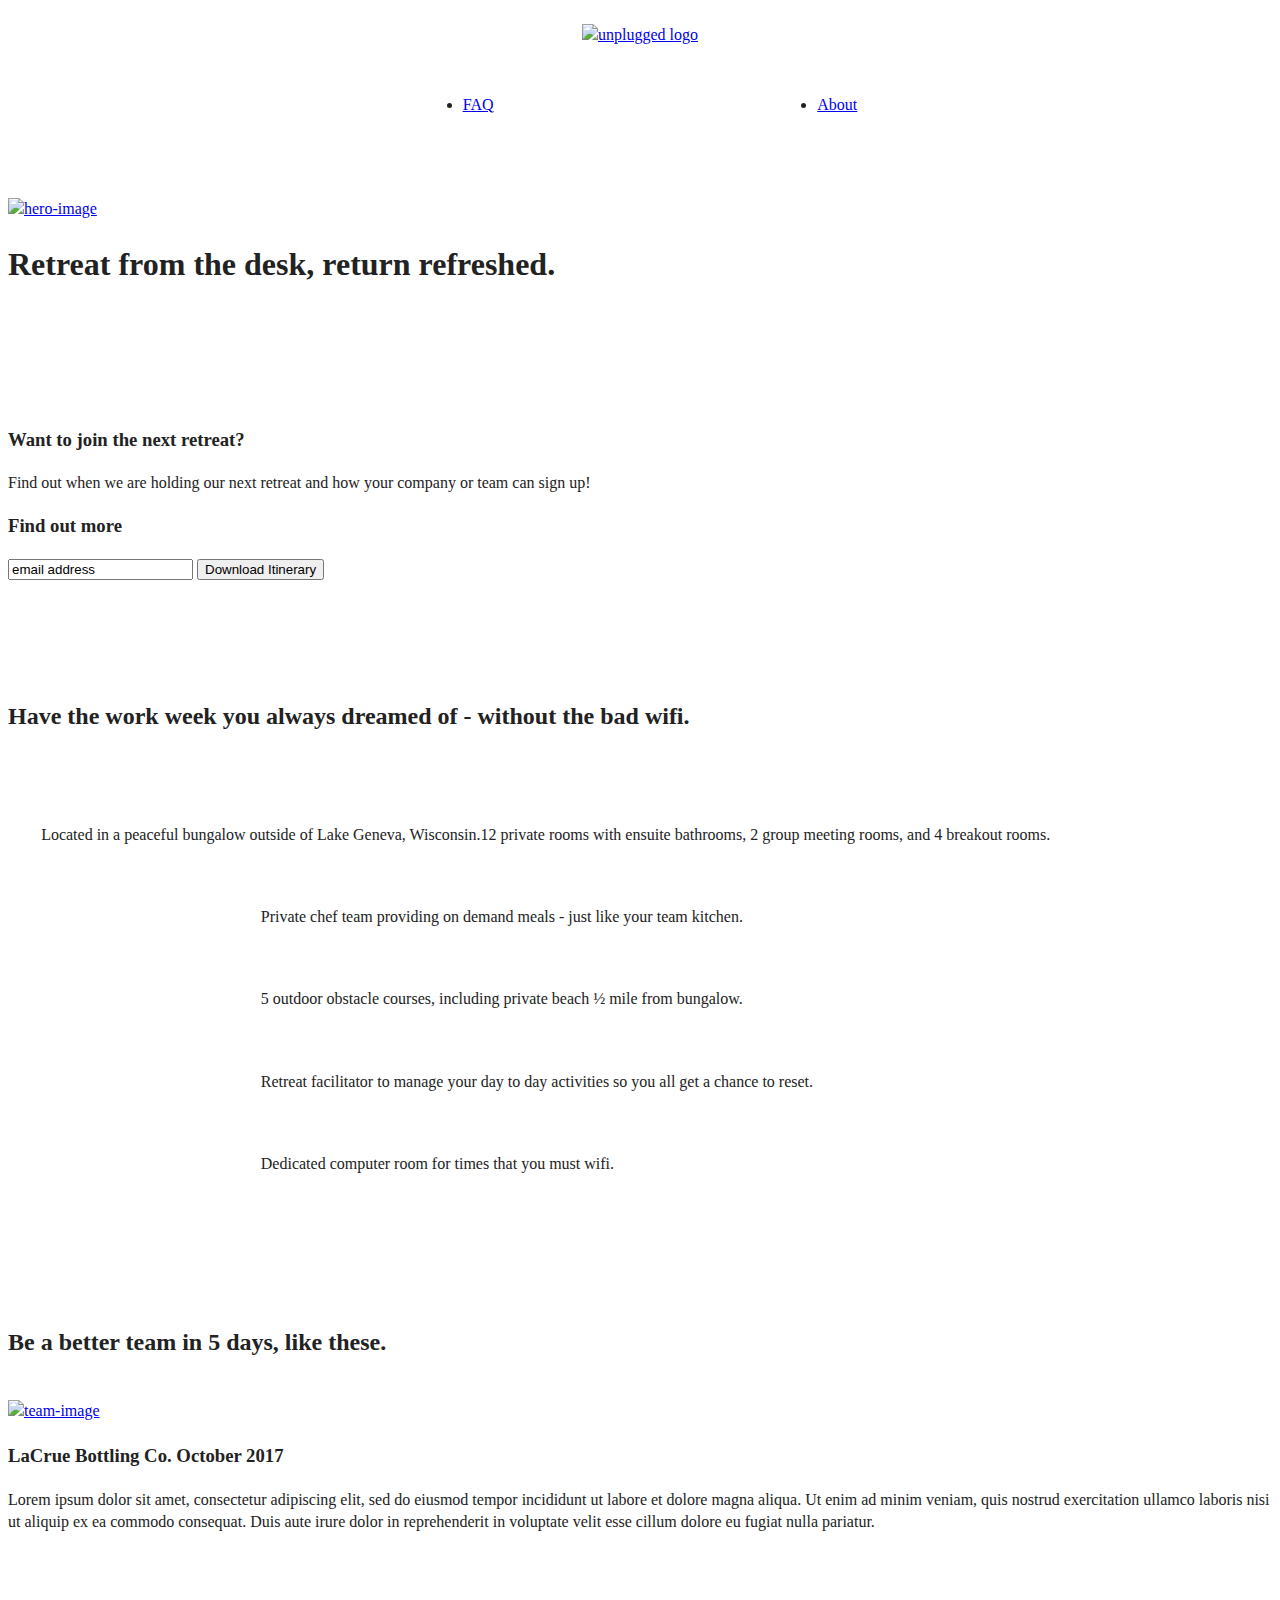
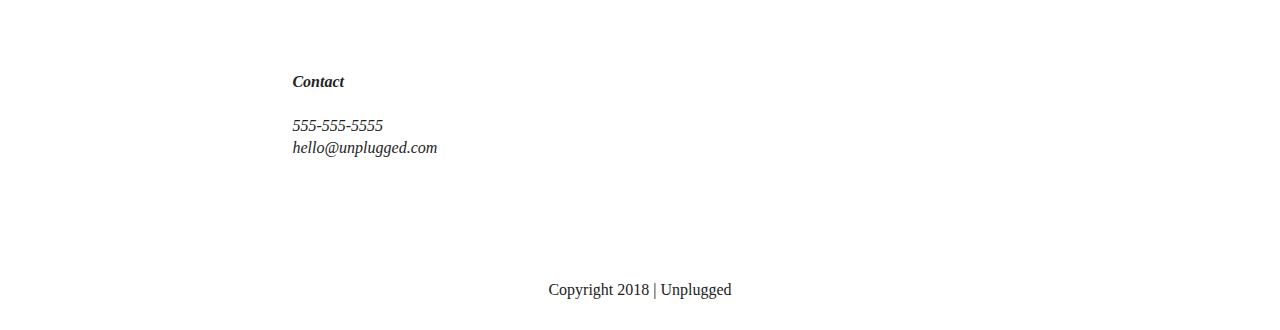
==== homepage/index.html @ 57b13f4e "Format CSS layout" ====
<!doctype html>
<html class="no-js" lang="">

<head>
  <meta charset="utf-8">
  <title>Unplugged Retreat</title>
  <meta name="description" content="">
  <meta name="viewport" content="width=device-width, initial-scale=1">

  <meta property="og:title" content="">
  <meta property="og:type" content="">
  <meta property="og:url" content="">
  <meta property="og:image" content="">

  <link rel="manifest" href="site.webmanifest">
  <link rel="apple-touch-icon" href="icon.png">
  <!-- Place favicon.ico in the root directory -->

  <link rel="stylesheet" href="css/normalize.css">
  <link rel="stylesheet" href="css/main.css">

  <meta name="theme-color" content="#fafafa">
</head>

<body>
      <!-- Add your site or application content here -->
  <header>
      <div class="content-wrapper">
          <a href="#"><img src="img/unpluggedlogo.png" alt="unplugged logo"></a> 
      <div class="header-divider"></div>
      <nav>
          <ul>
              <li><a href="faq/index.html" target="_blank">FAQ</a></li>
              <li><a href="about/index.html" target="_blank">About</a></li>
          </ul>
      </nav>
      </div>
  </header>

  <main>

    <section class="hero-area">
      <div class="content-wrapper">
      <a href="hero-image"><img src="img/*******hero-image.jpg" alt="hero-image"></a>
      <h1>Retreat from the desk, return refreshed.</h1>

    </section>

    <aside>
      <div class="content-wrapper">
        <div class="form-description">
      <h3>Want to join the next retreat?</h3>
      <p>Find out when we are holding our next retreat and how your company or team can sign up!</p>

      <div>
        <div class="form">
          <h3>Find out more</h3>
        
          <input type="text" name="name" value="email address">
          <input type="button" value="Download Itinerary">
        </div>
    </aside>

    <section class="features">
      <div class="content-wrapper">
        <h2>Have the work week you always dreamed of - without the bad wifi.</h2>
        <div class="features-items"
          <article> 
            <p class="fontawesome-icon"></p>
            <p class="features-item-description">Located in a peaceful bungalow outside of Lake Geneva, Wisconsin.</p>
          </article>
          <article>
            <p class="fontawesome-icon"></p>
            <p class="features-item-description">12 private rooms with ensuite bathrooms, 2 group meeting rooms, and 4 breakout rooms.</p>
          </article>
          <article>
            <p class="fontawesome-icon"></p>
            <p class="features-item-description">Private chef team providing on demand meals - just like your team kitchen.</p>
          </article>
          <article>
            <p class="fontawesome-icon"></p>
            <p class="features-item-description">5 outdoor obstacle courses, including private beach ½ mile from bungalow.</p>
          </article>
          <article>
            <p class="fontawesome-icon"></p>
            <p class="features-item-description">Retreat facilitator to manage your day to day activities so you all get a chance to reset.</p>
          </article>
          <article>
            <p class="fontawesome-icon"></p>
            <p class="features-item-description">Dedicated computer room for times that you must wifi.</p>
          </article>
        </div>
      </div>
    </section>

      <section class="reviews">
        <div class="content-wrapper">
       
          <h2>Be a better team in 5 days, like these.</h2>
          <article>
            <div>
              <a href="team-image"><img src="" alt="team-image"></a>
              <h3>LaCrue Bottling Co. October 2017</h3>
              <p>
                Lorem ipsum dolor sit amet, consectetur adipiscing elit, sed do eiusmod tempor incididunt ut labore et dolore magna aliqua. Ut enim ad minim veniam, quis nostrud exercitation ullamco laboris nisi ut aliquip ex ea commodo consequat. Duis aute irure dolor in reprehenderit in voluptate velit esse cillum dolore eu fugiat nulla pariatur. 
              </p>
            </div>
          </article>
        </div>

      </section>
        
  </main>

  <footer>
      <div class="content-wrapper">
        <div class="footer-content">
          <address class="contact">
            <h4>Contact</h4>
          <p>
            555-555-5555<br>
            hello@unplugged.com
          </p>
          </address>
        </div>
          <div class="social">
            <div class="social-icons">
              <p><a href="https://www.facebook.com/yoursite" target="_blank"></a>
              </p>
              <p><a href="https://www.instagram.com/yoursite" target="_blank"></a>
              </p>
              <p><a href="https://www.twitter.com/yoursite" target="_blank"></a>
              </p>
            </div>
          </div>
        </div>
      </div>

      <div class="copyright">
        <p>Copyright 2018 | Unplugged</p>
      </div>
  </footer>
  
  <script src="../js/vendor/modernizr-3.11.2.min.js"></script>
  <script src="../js/plugins.js"></script>
  <script src="../js/main.js"></script>

  <!-- Google Analytics: change UA-XXXXX-Y to be your site's ID. -->
  <script>
    window.ga = function () { ga.q.push(arguments) }; ga.q = []; ga.l = +new Date;
    ga('create', 'UA-XXXXX-Y', 'auto'); ga('set', 'anonymizeIp', true); ga('set', 'transport', 'beacon'); ga('send', 'pageview')
  </script>
  <script src="https://www.google-analytics.com/analytics.js" async></script>
</body>

</html>
---- homepage/css/main.css ----
/*! HTML5 Boilerplate v8.0.0 | MIT License | https://html5boilerplate.com/ */

/* main.css 2.1.0 | MIT License | https://github.com/h5bp/main.css#readme */
/*
 * What follows is the result of much research on cross-browser styling.
 * Credit left inline and big thanks to Nicolas Gallagher, Jonathan Neal,
 * Kroc Camen, and the H5BP dev community and team.
 */

/* ==========================================================================
   Base styles: opinionated defaults
   ========================================================================== */

html {
  color: #222;
  font-size: 1em;
  line-height: 1.4;
}

/*
 * Remove text-shadow in selection highlight:
 * https://twitter.com/miketaylr/status/12228805301
 *
 * Vendor-prefixed and regular ::selection selectors cannot be combined:
 * https://stackoverflow.com/a/16982510/7133471
 *
 * Customize the background color to match your design.
 */

::-moz-selection {
  background: #b3d4fc;
  text-shadow: none;
}

::selection {
  background: #b3d4fc;
  text-shadow: none;
}

/*
 * A better looking default horizontal rule
 */

hr {
  display: block;
  height: 1px;
  border: 0;
  border-top: 1px solid #ccc;
  margin: 1em 0;
  padding: 0;
}

/*
 * Remove the gap between audio, canvas, iframes,
 * images, videos and the bottom of their containers:
 * https://github.com/h5bp/html5-boilerplate/issues/440
 */

audio,
canvas,
iframe,
img,
svg,
video {
  vertical-align: middle;
}

/*
 * Remove default fieldset styles.
 */

fieldset {
  border: 0;
  margin: 0;
  padding: 0;
}

/*
 * Allow only vertical resizing of textareas.
 */

textarea {
  resize: vertical;
}

/* ==========================================================================
   Author's custom styles
   ========================================================================== */

.content-wrapper {
  width: 100%;
  margin: 50px 0;
}


/* ------------ base header - footer styles -------------- */

header,
footer {
  display: flex;
  justify-content: center;
  align-items: center;
  flex-flow: row wrap;
  width: 100%
}

header {
  padding: 15px 0;

}

header .content-wrapper {
  display: flex;
  justify-content: center;
  align-items: center;
  flex-flow: row wrap;
  margin: 0;
}

.header-divider {
  width: 100%;
  height: 1px;
  margin: 10px 0 20px 0;
}

header nav {
  display: flex;
  justify-content: space-around;
  align-items: center;
  flex-flow: row wrap;
  width: 60%;
}

header nav ul {
  display: flex;
  justify-content: space-around;
  width: 100%;
}

footer {
  flex-direction: column;
}

footer p {
  margin: 0;
}

footer .content-wrapper {
  width: 55%;
  margin: 50px 0;
}

footer .contact {
  margin-bottom: 50px;
}

footer .social-icons {
  display: flex;
  justify-content: space-around;
  align-items: center;
}

footer .social-icons p {
  display: flex;
  justify-content: center;
  align-items: center;
} 

footer .copyright {
  margin: 20px 0;
}
/* ------------------- Mobile styles - homepage --------------- */


/* Hero Area */


.hero-area {
  display: flex;
  justify-content: center;
  flex-flow: row wrap;
}

/* Aside */

aside {
  display: flex;
  justify-content: center;
  align-items: center;
  flex-flow: row wrap;
}

/* Features */

.features {
  display: flex;
  justify-content: center;
  flex-flow: row wrap;
}

.features h2 {
  margin-bottom: 60px;
}

.features article {
  width: 60%;
  margin: 30px 0;

}

.features .features-items {
  display: flex;
  justify-content: center;
  align-items: center;
  flex-flow: row wrap;
}

.features p {
  margin: 0;
}

/* Reviews */

.reviews {
  display: flex;
  justify-content: center;
  flex-flow: row wrap;
}

.reviews h2 {
  margin-bottom: 40px;
}

.reviews h3 {
  width: 55%;
  margin: 20px 0;

}
/*==================================================================
  About page
  =====================================================================*/

.mission {
  display: flex;
  justify-content: center;
  align-items: center;
  flex-flow: row wrap;
}

.contact-section {
  display: flex;
  justify-content: center;
  align-items: center;
  flex-flow: row wrap;
}

.contact-content p {
  margin: 0;
}
/*===================================================================
  FAQ page
  =================================================================== */

  .faq {
    display: flex;
    justify-content: center;
    align-items: center;
    flex-flow: row wrap;
    }

  .faq .content-wrapper {
    display: flex;
    justify-content: center;
    align-items: center;
    flex-flow: row wrap;
  }

  .faq h2 {
  margin-bottom: 40px;
}

.faq-content {
  margin-bottom: 50px;
}


/* ==========================================================================
   Helper classes
   ========================================================================== */

/*
 * Hide visually and from screen readers
 */

.hidden,
[hidden] {
  display: none !important;
}

/*
 * Hide only visually, but have it available for screen readers:
 * https://snook.ca/archives/html_and_css/hiding-content-for-accessibility
 *
 * 1. For long content, line feeds are not interpreted as spaces and small width
 *    causes content to wrap 1 word per line:
 *    https://medium.com/@jessebeach/beware-smushed-off-screen-accessible-text-5952a4c2cbfe
 */

.sr-only {
  border: 0;
  clip: rect(0, 0, 0, 0);
  height: 1px;
  margin: -1px;
  overflow: hidden;
  padding: 0;
  position: absolute;
  white-space: nowrap;
  width: 1px;
  /* 1 */
}

/*
 * Extends the .sr-only class to allow the element
 * to be focusable when navigated to via the keyboard:
 * https://www.drupal.org/node/897638
 */

.sr-only.focusable:active,
.sr-only.focusable:focus {
  clip: auto;
  height: auto;
  margin: 0;
  overflow: visible;
  position: static;
  white-space: inherit;
  width: auto;
}

/*
 * Hide visually and from screen readers, but maintain layout
 */

.invisible {
  visibility: hidden;
}

/*
 * Clearfix: contain floats
 *
 * For modern browsers
 * 1. The space content is one way to avoid an Opera bug when the
 *    `contenteditable` attribute is included anywhere else in the document.
 *    Otherwise it causes space to appear at the top and bottom of elements
 *    that receive the `clearfix` class.
 * 2. The use of `table` rather than `block` is only necessary if using
 *    `:before` to contain the top-margins of child elements.
 */

.clearfix::before,
.clearfix::after {
  content: " ";
  display: table;
}

.clearfix::after {
  clear: both;
}

/* ==========================================================================
   EXAMPLE Media Queries for Responsive Design.
   These examples override the primary ('mobile first') styles.
   Modify as content requires.
   ========================================================================== */

@media only screen and (min-width: 35em) {
  /* Style adjustments for viewports that meet the condition */
}

@media print,
  (-webkit-min-device-pixel-ratio: 1.25),
  (min-resolution: 1.25dppx),
  (min-resolution: 120dpi) {
  /* Style adjustments for high resolution devices */
}

/* ==========================================================================
   Print styles.
   Inlined to avoid the additional HTTP request:
   https://www.phpied.com/delay-loading-your-print-css/
   ========================================================================== */

@media print {
  *,
  *::before,
  *::after {
    background: #fff !important;
    color: #000 !important;
    /* Black prints faster */
    box-shadow: none !important;
    text-shadow: none !important;
  }

  a,
  a:visited {
    text-decoration: underline;
  }

  a[href]::after {
    content: " (" attr(href) ")";
  }

  abbr[title]::after {
    content: " (" attr(title) ")";
  }

  /*
   * Don't show links that are fragment identifiers,
   * or use the `javascript:` pseudo protocol
   */
  a[href^="#"]::after,
  a[href^="javascript:"]::after {
    content: "";
  }

  pre {
    white-space: pre-wrap !important;
  }

  pre,
  blockquote {
    border: 1px solid #999;
    page-break-inside: avoid;
  }

  /*
   * Printing Tables:
   * https://web.archive.org/web/20180815150934/http://css-discuss.incutio.com/wiki/Printing_Tables
   */
  thead {
    display: table-header-group;
  }

  tr,
  img {
    page-break-inside: avoid;
  }

  p,
  h2,
  h3 {
    orphans: 3;
    widows: 3;
  }

  h2,
  h3 {
    page-break-after: avoid;
  }
}
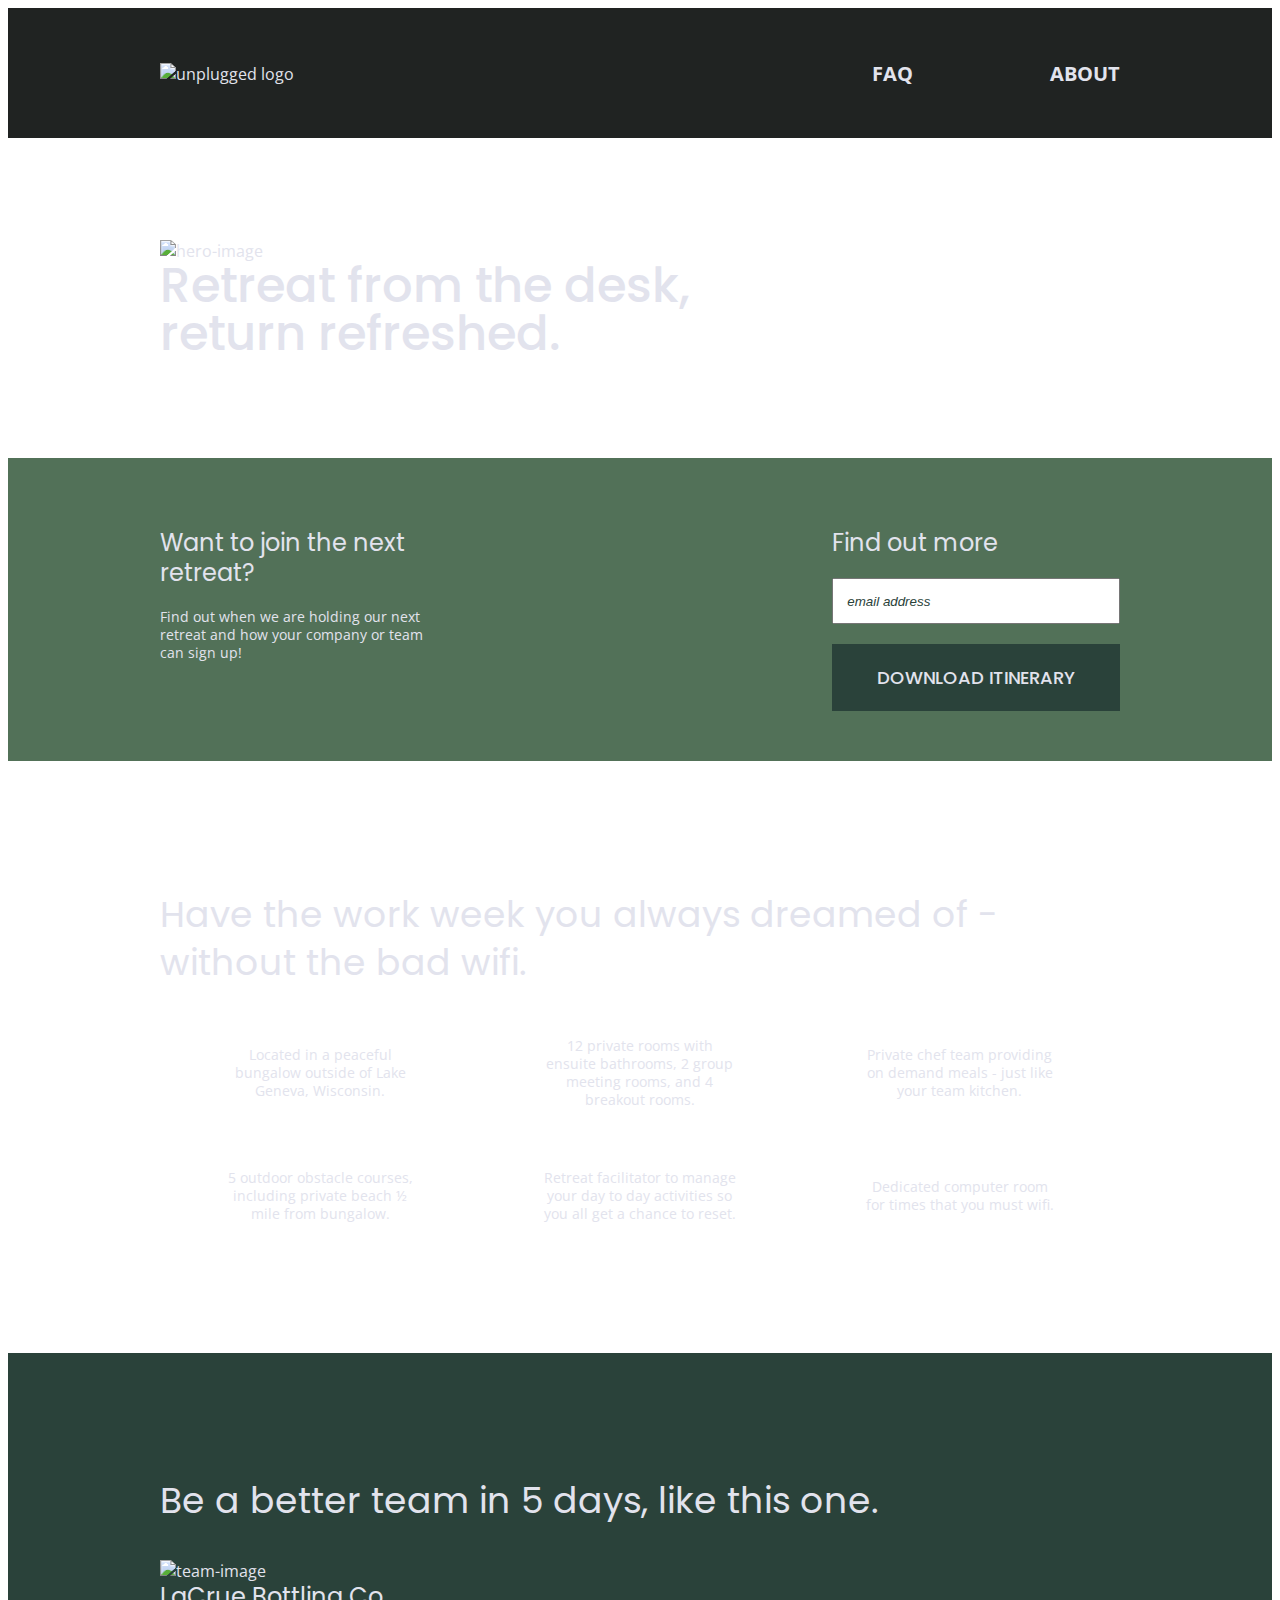
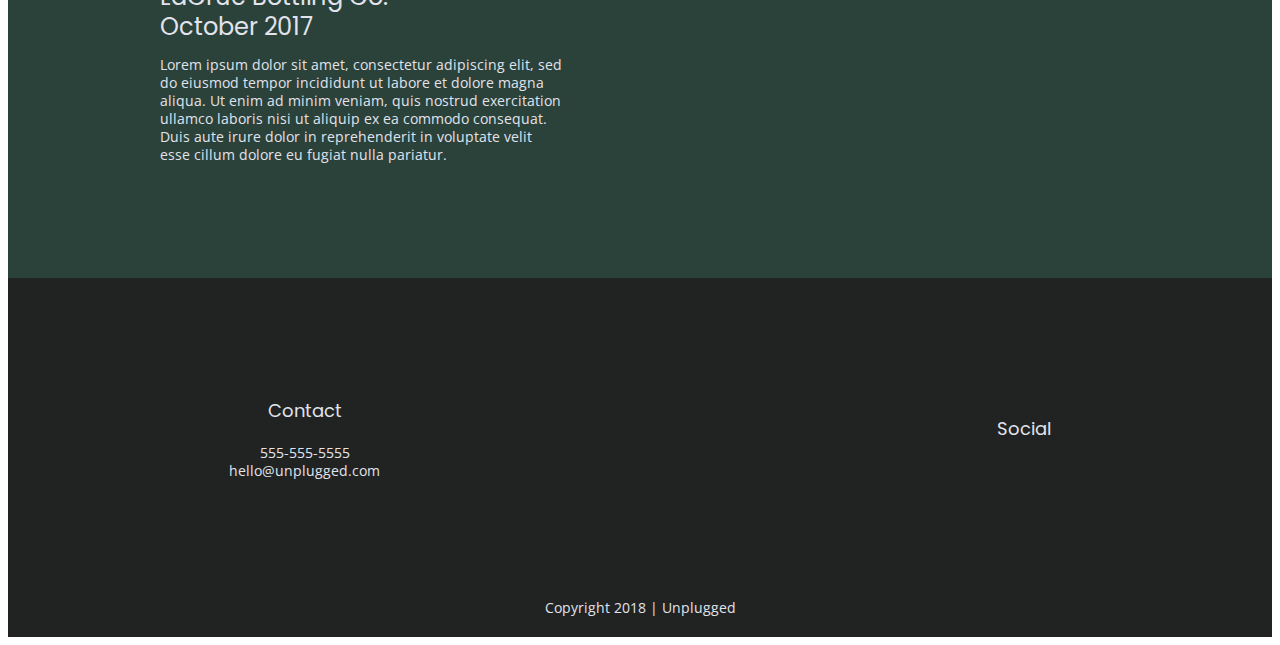
==== commit 389032a6: "Added remaining styles to css" ====
--- a/homepage/index.html
+++ b/homepage/index.html
@@ -20,13 +20,17 @@
   <link rel="stylesheet" href="css/main.css">
 
   <meta name="theme-color" content="#fafafa">
+
+  <!-- google fonts -->
+  <link href="https://fonts.googleapis.com/css2?family=Open+Sans:wght@400;700&family=Poppins:wght@500;700&display=swap" rel="stylesheet">
+
 </head>
 
 <body>
       <!-- Add your site or application content here -->
   <header>
       <div class="content-wrapper">
-          <a href="#"><img src="img/unpluggedlogo.png" alt="unplugged logo"></a> 
+          <a href="#"><img src="img******/unpluggedlogo.png" alt="unplugged logo"></a> 
       <div class="header-divider"></div>
       <nav>
           <ul>
@@ -41,7 +45,7 @@
 
     <section class="hero-area">
       <div class="content-wrapper">
-      <a href="hero-image"><img src="img/*******hero-image.jpg" alt="hero-image"></a>
+      <a href="hero-image"><img src="img*********/hero-image.jpg" alt="hero-image"></a>
       <h1>Retreat from the desk, return refreshed.</h1>
 
     </section>
@@ -49,22 +53,22 @@
     <aside>
       <div class="content-wrapper">
         <div class="form-description">
-      <h3>Want to join the next retreat?</h3>
-      <p>Find out when we are holding our next retreat and how your company or team can sign up!</p>
-
-      <div>
+          <h3>Want to join the next retreat?</h3>
+            <p>Find out when we are holding our next retreat and how your company or team can sign up!</p>
+        </div>
         <div class="form">
           <h3>Find out more</h3>
         
           <input type="text" name="name" value="email address">
           <input type="button" value="Download Itinerary">
         </div>
+      </div>
     </aside>
 
     <section class="features">
       <div class="content-wrapper">
         <h2>Have the work week you always dreamed of - without the bad wifi.</h2>
-        <div class="features-items"
+        <div class="features-items">
           <article> 
             <p class="fontawesome-icon"></p>
             <p class="features-item-description">Located in a peaceful bungalow outside of Lake Geneva, Wisconsin.</p>
@@ -96,7 +100,7 @@
       <section class="reviews">
         <div class="content-wrapper">
        
-          <h2>Be a better team in 5 days, like these.</h2>
+          <h2>Be a better team in 5 days, like this one.</h2>
           <article>
             <div>
               <a href="team-image"><img src="" alt="team-image"></a>
@@ -122,8 +126,8 @@
             hello@unplugged.com
           </p>
           </address>
-        </div>
           <div class="social">
+            <h4>Social</h4>
             <div class="social-icons">
               <p><a href="https://www.facebook.com/yoursite" target="_blank"></a>
               </p>
--- a/homepage/css/main.css
+++ b/homepage/css/main.css
@@ -87,8 +87,56 @@
    Author's custom styles
    ========================================================================== */
 
+/* General styles */
+
+html {
+  font-size: 16px;
+}
+
+body {
+  font-family: 'Open Sans', sans-serif;
+  font-size: 1em;
+  text-align: left;
+  color: #e2e3ed;
+}
+
+ul,
+ol {
+  list-style-type: none;
+}
+
+a {
+  color: #e2e3ed;
+  text-decoration: none;
+
+}
+
+h2 {
+  font-family: 'Poppins', sans-serif;
+  font-size: 1.875em;
+  font-weight: normal;
+}
+
+h3,
+h4 {
+  font-family: 'Poppins', sans-serif;
+  font-weight: normal;
+  margin: 20px 0;
+  font-size: 1.125em;
+}
+
+p {
+  font-size: 0.875em;
+  line-height: 1.285em;
+
+}
+
+address {
+  font-style: normal;
+}
+
 .content-wrapper {
-  width: 100%;
+  width: 90%;
   margin: 50px 0;
 }
 
@@ -101,7 +149,7 @@
   justify-content: center;
   align-items: center;
   flex-flow: row wrap;
-  width: 100%
+  background-color: #202322;
 }
 
 header {
@@ -118,6 +166,7 @@
 }
 
 .header-divider {
+  background: #3a3a3a;
   width: 100%;
   height: 1px;
   margin: 10px 0 20px 0;
@@ -125,10 +174,13 @@
 
 header nav {
   display: flex;
+  font-size: 1.125em;
+  text-transform: uppercase;
   justify-content: space-around;
   align-items: center;
   flex-flow: row wrap;
   width: 60%;
+  font-weight: bold;
 }
 
 header nav ul {
@@ -137,8 +189,13 @@
   width: 100%;
 }
 
+header nav ul li {
+  font-size: 1.125em;
+}
+
 footer {
   flex-direction: column;
+  text-align: center;
 }
 
 footer p {
@@ -168,6 +225,7 @@
 
 footer .copyright {
   margin: 20px 0;
+ 
 }
 /* ------------------- Mobile styles - homepage --------------- */
 
@@ -181,13 +239,50 @@
   flex-flow: row wrap;
 }
 
+.hero-area h1 {
+  font-family: 'Poppins', sans-serif;
+  font-size: 2.25em;
+  font-weight: 500;
+  line-height: 1.2;
+}
+
 /* Aside */
 
 aside {
-  display: flex;
-  justify-content: center;
-  align-items: center;
-  flex-flow: row wrap;
+  background-color: #527158;
+  display: flex;
+  justify-content: center;
+  align-items: center;
+  flex-flow: row wrap;
+  
+}
+
+/* ----------------- Homepage Form --------------------*/
+
+aside .form {
+  margin-top: 30px;
+}
+ 
+input[type=text] {
+  box-sizing: border-box;
+  width: 100%;
+  color: #2a423a;
+  font-style: italic;
+  padding: 1em;
+}
+ 
+input[type=button] {
+  width: 100%;
+  padding: 20px 0;
+  margin-top: 20px;
+  background-color: #2a423a;
+  font-family: 'Poppins', Helvetica, Arial, sans-serif;
+  font-weight: 500;
+  font-size: 1.125em;
+  color: #e2e3ed;
+  border: none;
+  text-align: center;
+  text-transform: uppercase;
 }
 
 /* Features */
@@ -203,7 +298,7 @@
 }
 
 .features article {
-  width: 60%;
+  width: 63%;
   margin: 30px 0;
 
 }
@@ -216,6 +311,7 @@
 }
 
 .features p {
+  text-align: center;
   margin: 0;
 }
 
@@ -225,10 +321,12 @@
   display: flex;
   justify-content: center;
   flex-flow: row wrap;
+  background-color: #2a423a;
 }
 
 .reviews h2 {
   margin-bottom: 40px;
+  line-height: 1;
 }
 
 .reviews h3 {
@@ -241,6 +339,7 @@
   =====================================================================*/
 
 .mission {
+  background-color: #527158;
   display: flex;
   justify-content: center;
   align-items: center;
@@ -248,6 +347,7 @@
 }
 
 .contact-section {
+  background-color: #2a423a;
   display: flex;
   justify-content: center;
   align-items: center;
@@ -262,6 +362,7 @@
   =================================================================== */
 
   .faq {
+    background-color: #527158;
     display: flex;
     justify-content: center;
     align-items: center;
@@ -273,16 +374,21 @@
     justify-content: center;
     align-items: center;
     flex-flow: row wrap;
+    margin: 50px 0 0 0;
   }
 
   .faq h2 {
   margin-bottom: 40px;
+  line-height: 1;
 }
 
 .faq-content {
   margin-bottom: 50px;
 }
 
+.faq-content h4 {
+  line-height: 1.333;
+}
 
 /* ==========================================================================
    Helper classes
@@ -366,22 +472,255 @@
   clear: both;
 }
 
+
 /* ==========================================================================
    EXAMPLE Media Queries for Responsive Design.
    These examples override the primary ('mobile first') styles.
    Modify as content requires.
    ========================================================================== */
 
-@media only screen and (min-width: 35em) {
-  /* Style adjustments for viewports that meet the condition */
-}
-
-@media print,
-  (-webkit-min-device-pixel-ratio: 1.25),
-  (min-resolution: 1.25dppx),
-  (min-resolution: 120dpi) {
-  /* Style adjustments for high resolution devices */
-}
+@media only screen and (min-width: 768px) {
+  /*Tablet styles here*/
+
+  /*  General Styles */
+
+.content-wrapper {
+  max-width: 640px;
+  margin: 100px 0;
+}
+   
+  h2 {
+    font-size: 2.25em;
+    line-height: 1.333;
+}
+
+h3 {
+    font-size: 1.5em;
+    line-height: 1.25;
+}
+/* Header */
+
+header {
+  justify-content: space-around;
+  padding: 33px 0;
+}
+
+header .content-wrapper {
+  width: 100%;
+  justify-content: space-between;
+}
+
+header figure {
+    width: 30%;
+  }
+
+header nav {
+  width: 30%;
+}
+
+header nav ul {
+  justify-content: space-between;
+}
+
+.header-divider {
+      display: none;
+    }
+
+/* Hero area */
+
+.hero-area h1 {
+    font-size: 3em;
+    line-height: 1;
+    margin: 0;
+}
+
+/* aside */
+aside .content-wrapper {
+  margin: 50px 0;
+  display: flex;
+  justify-content: space-between;
+  flex-flow: row wrap;
+}
+
+aside .content-wrapper .form-description,
+aside .content-wrapper .form {
+  width: 40%;
+  margin: 0;
+}
+
+/* Features */
+
+.features h2 {
+    margin-bottom: 20px;
+  }
+
+.features article {
+  display: flex;
+  justify-content: center;
+  align-items: center;
+  flex-flow: column wrap;
+  flex-basis: 50%;
+}
+
+.features .features-item-description {
+  width: 62%;
+}
+
+
+/* Reviews */
+
+.reviews article {
+  display: flex;
+  justify-content: space-between;
+}
+
+.reviews h2 {
+    width: 85%;
+  }
+
+.reviews article div {
+  width: 49%;
+}
+
+.reviews h3 {
+    width: 75%;
+    margin: 0;
+}
+
+/* Footer */
+
+footer .content-wrapper {
+  width: 65%;
+  margin: 100px 0;
+}
+
+.footer-content {
+  display: flex;
+  justify-content: space-between;
+  align-items: center;
+  flex-direction: row;
+}
+
+footer .contact {
+      margin-bottom: 0;
+    }
+
+footer .copyright {
+      width: 100%;
+    }   
+/*=====================================================================
+About Page
+=======================================================================*/
+
+.mission-content {
+  display: flex;
+  justify-content: space-between;
+  align-items: center;
+}
+
+.mission-content p {
+  width: 45%;
+}
+
+.contact-section .content-wrapper h2 {
+  width: 90%;
+}
+
+
+/*=====================================================================
+FAQ Page
+=======================================================================*/
+
+.faq .content-wrapper {
+        justify-content: space-between;
+    }
+    
+    .faq-content {
+        flex-basis: 40%;
+    }
+ 
+    .faq h2 {
+        width: 100%;
+    }
+
+/* ----------------- End of tablet styles -------------------*/
+
+
+@media only screen and (min-width: 1200px) {
+  /*Desktop styles here*/
+  
+
+/* general styles */
+
+.content-wrapper {
+  max-width: 960px;
+
+}  
+
+/* Hero area */
+.hero-area h1 {
+  width: 70%
+}
+
+
+/* aside area */
+aside .content-wrapper: {
+  justify-content: space-around;
+}
+
+aside .content-wrapper .form-description,
+aside .content-wrapper .form {
+  width: 30%;
+}
+
+/* features area */
+.features h2 {
+  width: 90%;
+}
+
+.features article {
+    flex-basis: 33.3%;
+    }
+
+
+/* Reviews area */
+.reviews article div {
+        width: 42%;
+    }
+
+
+/* Contact area */
+
+
+
+
+/* Footer area */
+
+
+
+/*=====================================================================
+About Page
+=======================================================================*/
+.mission h2,
+    .contact-section .content-wrapper h2 {
+        width: 95%
+    }
+
+/*=====================================================================
+FAQ Page
+=======================================================================*/
+
+.faq h2 {
+        width: 100%;
+    }
+
+
+
+
+/* End of desktop styles */
+
+
+  }
 
 /* ==========================================================================
    Print styles.
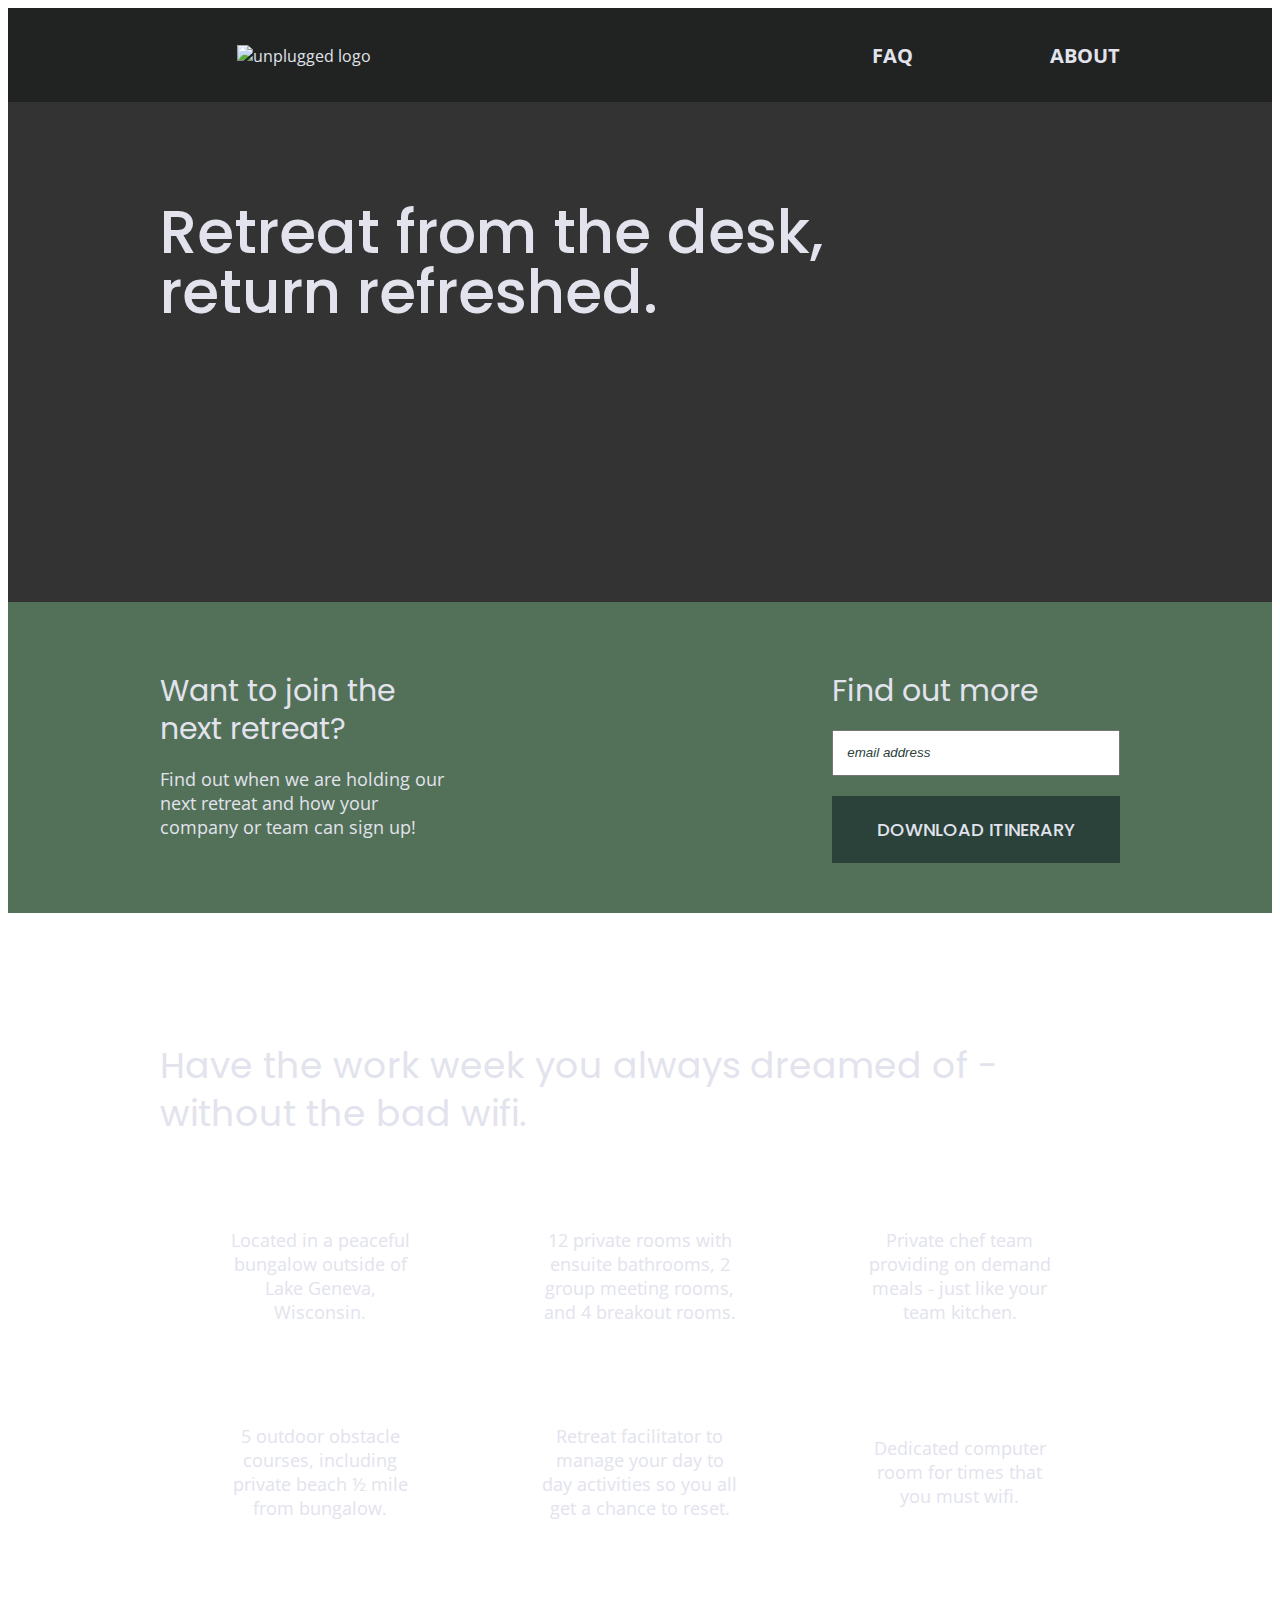
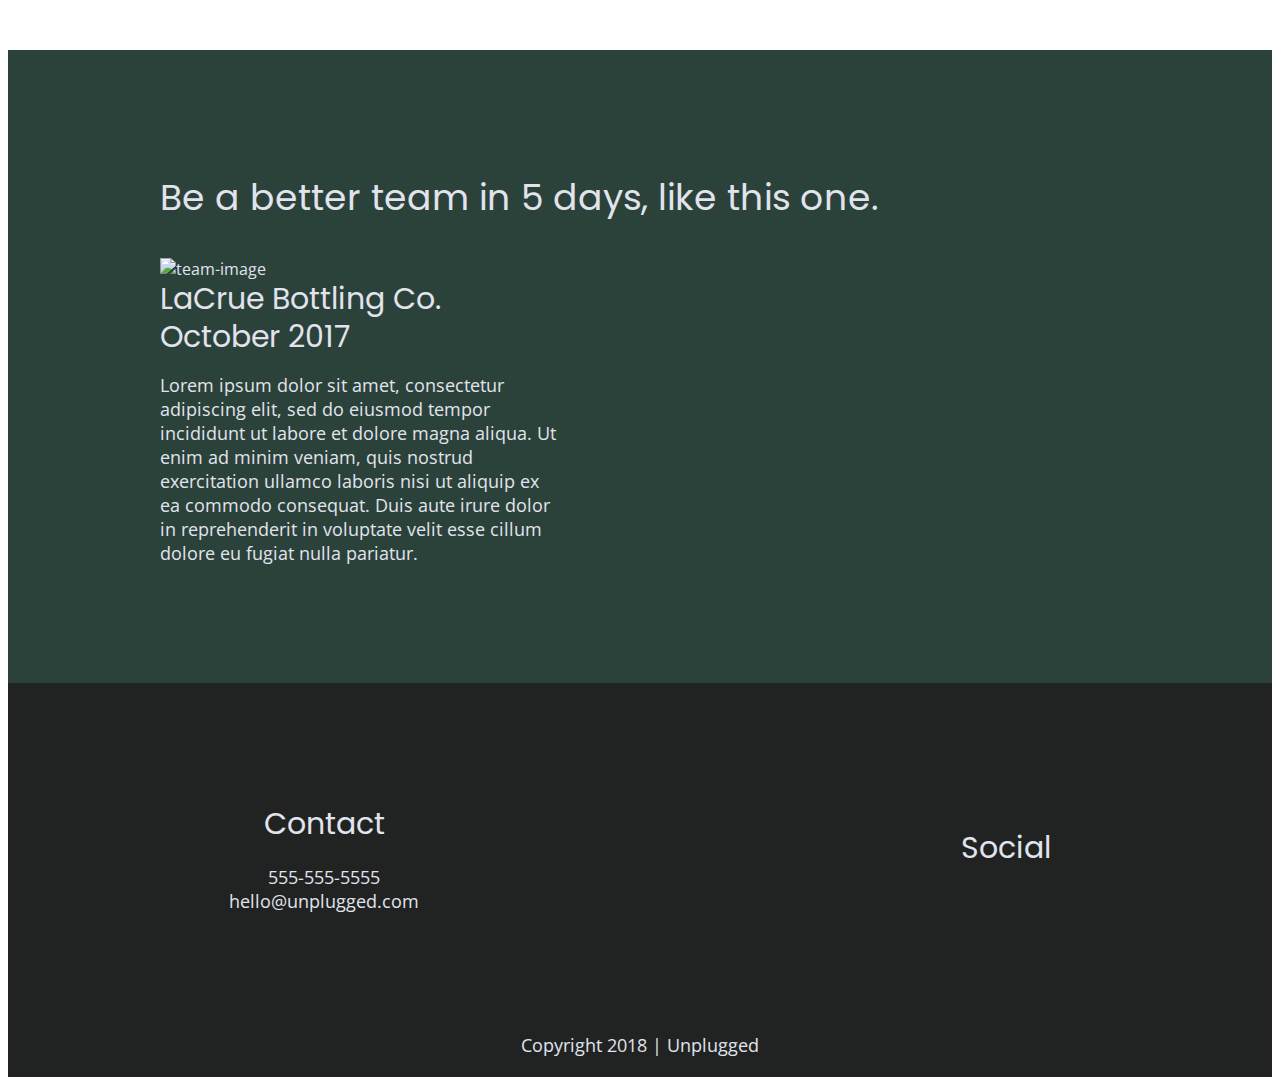
==== commit 9cb356a9: "Added homepage icons" ====
--- a/homepage/index.html
+++ b/homepage/index.html
@@ -23,6 +23,8 @@
 
   <!-- google fonts -->
   <link href="https://fonts.googleapis.com/css2?family=Open+Sans:wght@400;700&family=Poppins:wght@500;700&display=swap" rel="stylesheet">
+  <!-- Font awesome -->
+  <script src="https://kit.fontawesome.com/3cbbf8258b.js" crossorigin="anonymous"></script>
 
 </head>
 
@@ -30,8 +32,13 @@
       <!-- Add your site or application content here -->
   <header>
       <div class="content-wrapper">
-          <a href="#"><img src="img******/unpluggedlogo.png" alt="unplugged logo"></a> 
-      <div class="header-divider"></div>
+          <figure>
+          <a href="#">
+            <img src="img/unpluggedlogo.png" alt="unplugged logo">
+          </a>
+          </figure> 
+      <div class="header-divider">
+      </div>
       <nav>
           <ul>
               <li><a href="faq/index.html" target="_blank">FAQ</a></li>
@@ -45,9 +52,8 @@
 
     <section class="hero-area">
       <div class="content-wrapper">
-      <a href="hero-image"><img src="img*********/hero-image.jpg" alt="hero-image"></a>
-      <h1>Retreat from the desk, return refreshed.</h1>
-
+        <h1>Retreat from the desk, return refreshed.</h1>
+      </div>
     </section>
 
     <aside>
@@ -71,26 +77,32 @@
         <div class="features-items">
           <article> 
             <p class="fontawesome-icon"></p>
+            <i class="fas fa-campground"></i>
             <p class="features-item-description">Located in a peaceful bungalow outside of Lake Geneva, Wisconsin.</p>
           </article>
           <article>
             <p class="fontawesome-icon"></p>
+            <i class="fas fa-bed"></i>
             <p class="features-item-description">12 private rooms with ensuite bathrooms, 2 group meeting rooms, and 4 breakout rooms.</p>
           </article>
           <article>
             <p class="fontawesome-icon"></p>
+            <i class="fas fa-utensils"></i>
             <p class="features-item-description">Private chef team providing on demand meals - just like your team kitchen.</p>
           </article>
           <article>
             <p class="fontawesome-icon"></p>
+            <i class="fas fa-shoe-prints"></i>
             <p class="features-item-description">5 outdoor obstacle courses, including private beach ½ mile from bungalow.</p>
           </article>
           <article>
             <p class="fontawesome-icon"></p>
+            <i class="fas fa-smile"></i>
             <p class="features-item-description">Retreat facilitator to manage your day to day activities so you all get a chance to reset.</p>
           </article>
           <article>
             <p class="fontawesome-icon"></p>
+            <i class="fas fa-wifi"></i>
             <p class="features-item-description">Dedicated computer room for times that you must wifi.</p>
           </article>
         </div>
--- a/homepage/css/main.css
+++ b/homepage/css/main.css
@@ -87,7 +87,7 @@
    Author's custom styles
    ========================================================================== */
 
-/* General styles */
+/* Global styles */
 
 html {
   font-size: 16px;
@@ -140,6 +140,14 @@
   margin: 50px 0;
 }
 
+img {
+  width: 100%;
+
+}
+
+figure {
+  margin: 0;
+}
 
 /* ------------ base header - footer styles -------------- */
 
@@ -154,6 +162,15 @@
 
 header {
   padding: 15px 0;
+
+}
+
+header figure {
+  width: 60%;
+  display: flex;
+  justify-content: center;
+  align-items: center;
+  flex-flow: flex wrap;
 
 }
 
@@ -234,6 +251,10 @@
 
 
 .hero-area {
+  background: url(../img/hero-image.jpg) center no-repeat #333;
+  background-size: cover;
+  background-position: center;
+  min-height: 500px;
   display: flex;
   justify-content: center;
   flex-flow: row wrap;
@@ -288,6 +309,10 @@
 /* Features */
 
 .features {
+  background-image: url(../img/camping-food-image.jpg);
+  background-size: cover;
+   background-position: center;
+  min-height: 500px;
   display: flex;
   justify-content: center;
   flex-flow: row wrap;
@@ -303,6 +328,12 @@
 
 }
 
+.features i {
+font-size: 3.75em;
+margin-bottom: 40px;
+
+}
+
 .features .features-items {
   display: flex;
   justify-content: center;
@@ -356,6 +387,23 @@
 
 .contact-content p {
   margin: 0;
+}
+
+.map figure {
+width: 100%
+height: 0;
+padding-bottom: 125%;
+overflow: hidden;
+position: relative;
+
+}
+
+.map iframe {
+  width: 100%;
+  height: 100%;
+  position: absolute;
+  top: 0;
+  left: 0;
 }
 /*===================================================================
   FAQ page
@@ -616,6 +664,7 @@
   display: flex;
   justify-content: space-between;
   align-items: center;
+  padding-top: 20px;
 }
 
 .mission-content p {
@@ -623,9 +672,22 @@
 }
 
 .contact-section .content-wrapper h2 {
-  width: 90%;
-}
-
+  width: 80%;
+}
+
+.contact-content {
+  display: flex;
+  justify-content: space-between;
+  align-items: flex-start;
+}
+
+.contact-content h4 {
+  font-size: 1.5em;
+}
+
+.map figure {
+  padding-bottom: 45%;
+}
 
 /*=====================================================================
 FAQ Page
@@ -652,14 +714,33 @@
 
 /* general styles */
 
+header {
+    padding: 15px 0;
+  }
+
 .content-wrapper {
   max-width: 960px;
 
 }  
 
+  h2 {
+    font-size: 2.25em;
+  }
+
+  h3,
+  h4 {
+      font-size: 1.875em;
+  }
+
+  p {
+      font-size: 1.125em;
+      line-height: 1.333;
+  }
+
 /* Hero area */
 .hero-area h1 {
-  width: 70%
+  font-size: 3.75em;
+  width: 80%
 }
 
 
@@ -701,6 +782,11 @@
 /*=====================================================================
 About Page
 =======================================================================*/
+
+.map figure {
+  padding-bottom: 37.5%;
+}
+
 .mission h2,
     .contact-section .content-wrapper h2 {
         width: 95%
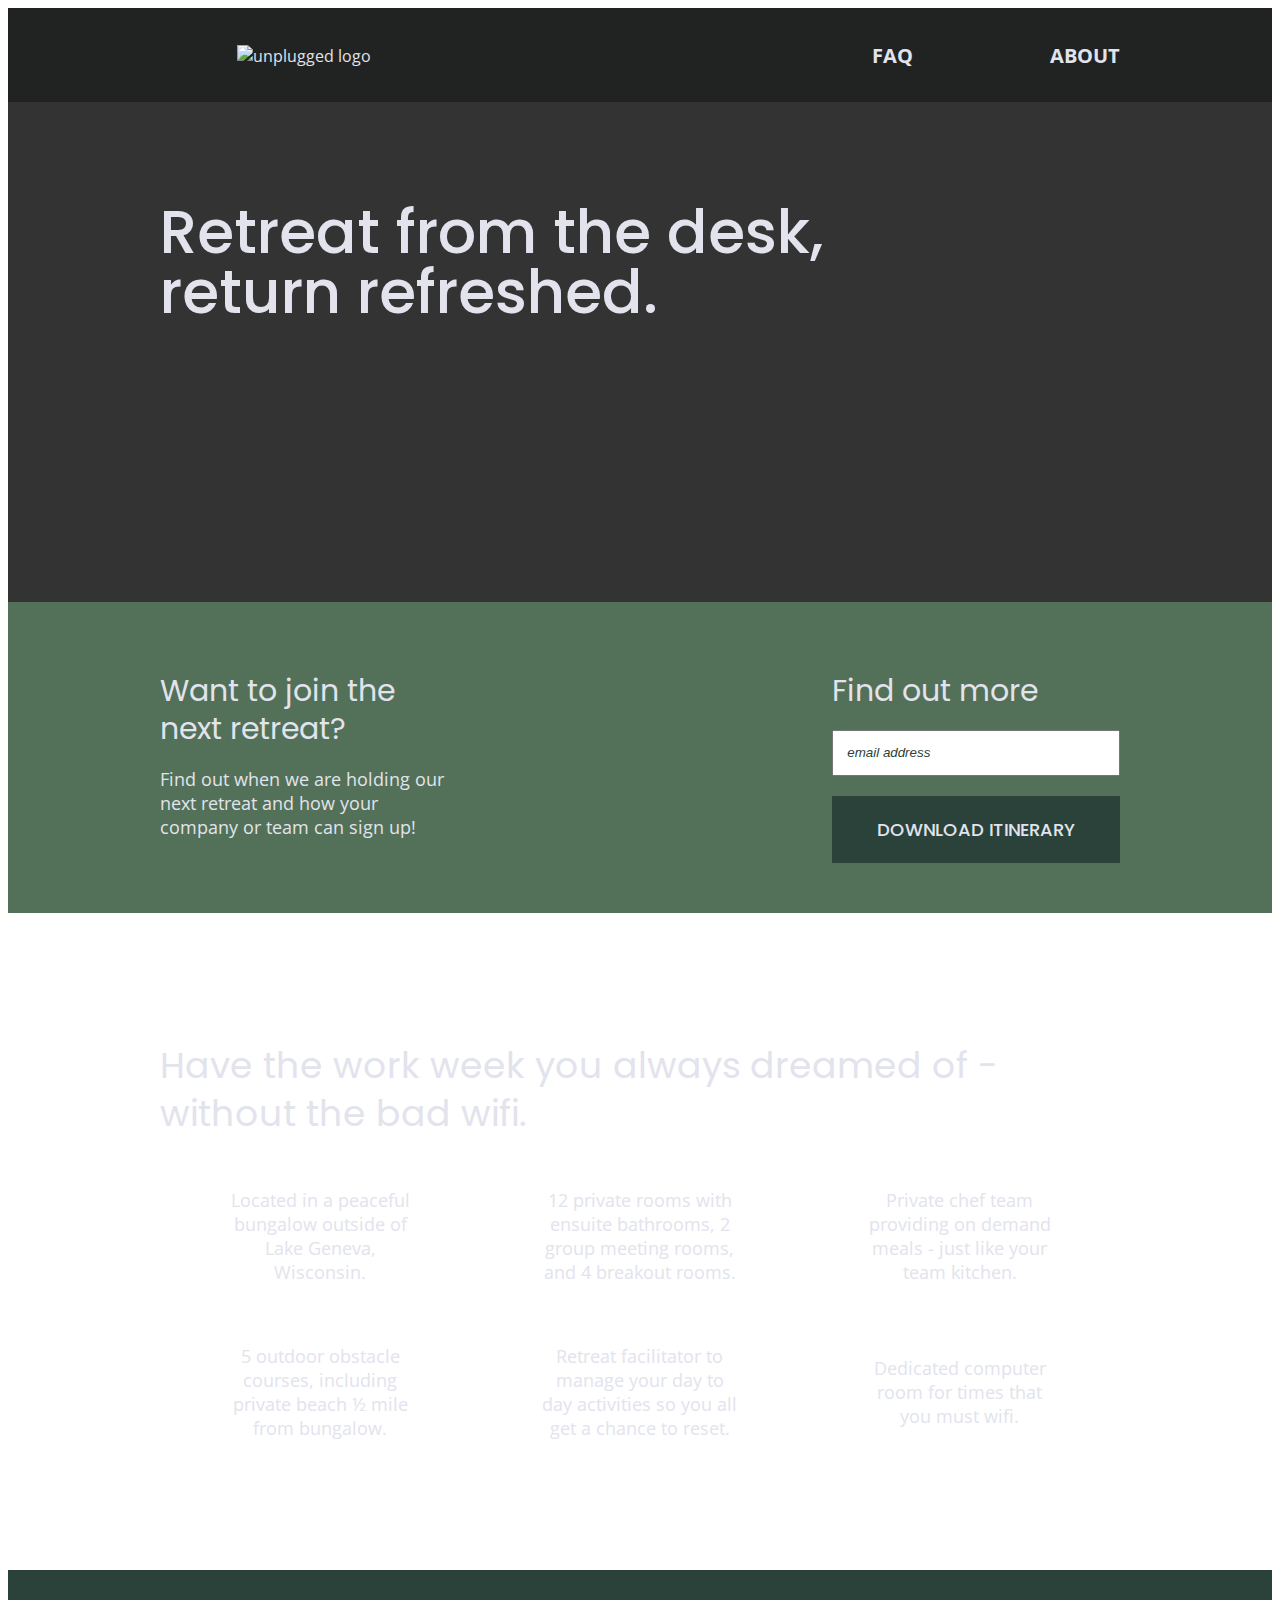
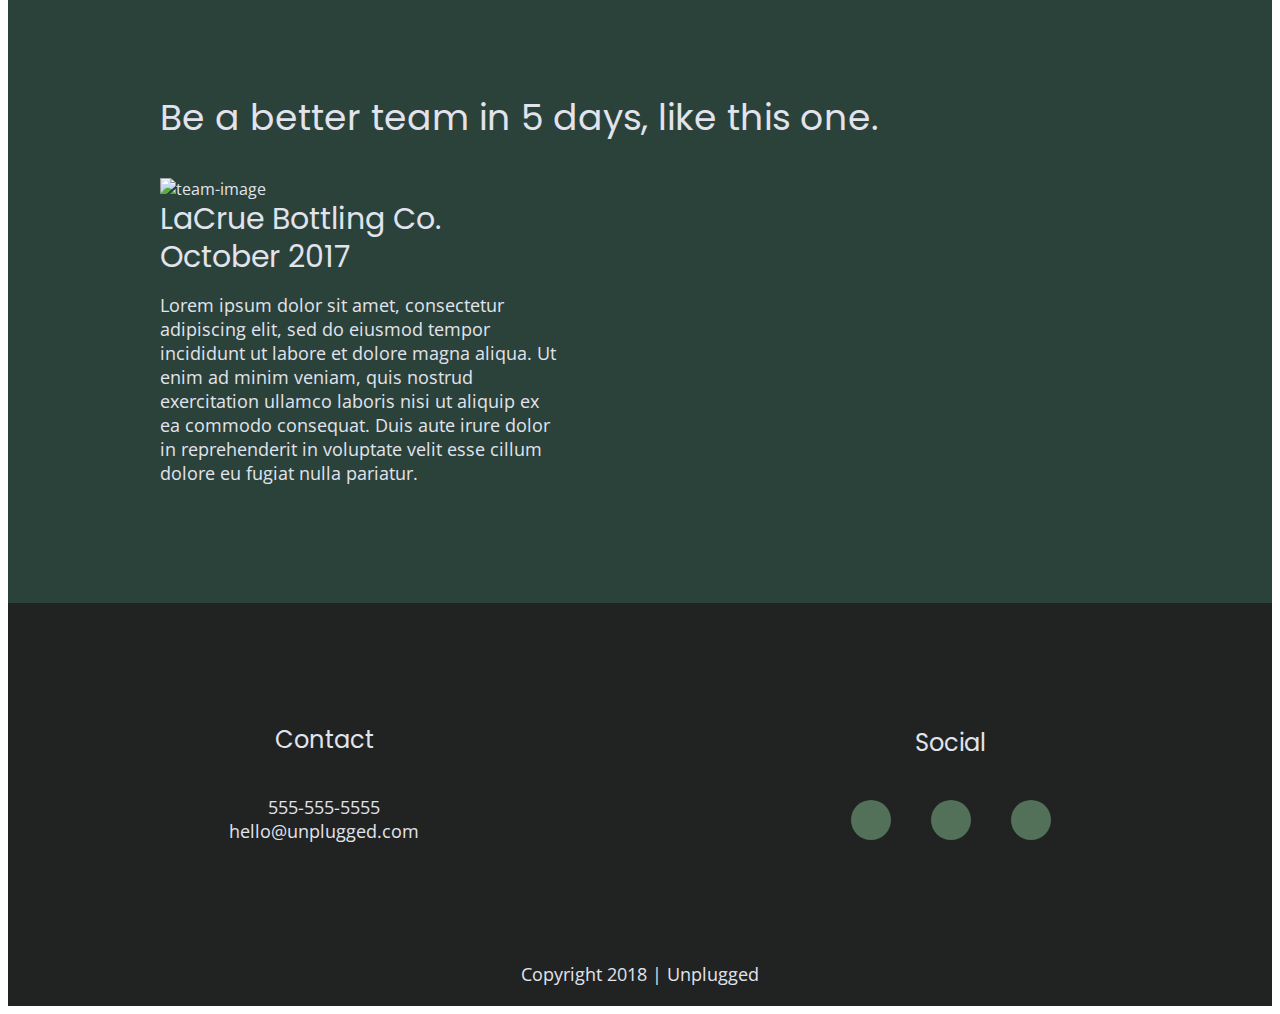
==== commit 49b1c10e: "Added final icons" ====
--- a/homepage/index.html
+++ b/homepage/index.html
@@ -76,33 +76,33 @@
         <h2>Have the work week you always dreamed of - without the bad wifi.</h2>
         <div class="features-items">
           <article> 
-            <p class="fontawesome-icon"></p>
-            <i class="fas fa-campground"></i>
+            <p class="fontawesome-icon">
+            <i class="fas fa-campground"></i></p>
             <p class="features-item-description">Located in a peaceful bungalow outside of Lake Geneva, Wisconsin.</p>
           </article>
           <article>
-            <p class="fontawesome-icon"></p>
-            <i class="fas fa-bed"></i>
+            <p class="fontawesome-icon">
+            <i class="fas fa-bed"></i></p>
             <p class="features-item-description">12 private rooms with ensuite bathrooms, 2 group meeting rooms, and 4 breakout rooms.</p>
           </article>
           <article>
-            <p class="fontawesome-icon"></p>
-            <i class="fas fa-utensils"></i>
+            <p class="fontawesome-icon">
+            <i class="fas fa-utensils"></i></p>
             <p class="features-item-description">Private chef team providing on demand meals - just like your team kitchen.</p>
           </article>
           <article>
-            <p class="fontawesome-icon"></p>
-            <i class="fas fa-shoe-prints"></i>
+            <p class="fontawesome-icon">
+            <i class="fas fa-shoe-prints"></i></p>
             <p class="features-item-description">5 outdoor obstacle courses, including private beach ½ mile from bungalow.</p>
           </article>
           <article>
-            <p class="fontawesome-icon"></p>
-            <i class="fas fa-smile"></i>
+            <p class="fontawesome-icon">
+            <i class="fas fa-smile"></i></p>
             <p class="features-item-description">Retreat facilitator to manage your day to day activities so you all get a chance to reset.</p>
           </article>
           <article>
-            <p class="fontawesome-icon"></p>
-            <i class="fas fa-wifi"></i>
+            <p class="fontawesome-icon">
+            <i class="fas fa-wifi"></i></p>
             <p class="features-item-description">Dedicated computer room for times that you must wifi.</p>
           </article>
         </div>
@@ -115,7 +115,9 @@
           <h2>Be a better team in 5 days, like this one.</h2>
           <article>
             <div>
-              <a href="team-image"><img src="" alt="team-image"></a>
+              <figure>
+              <img src="img/review-team-image.jpg" alt="team-image"></a>
+              </figure>
               <h3>LaCrue Bottling Co. October 2017</h3>
               <p>
                 Lorem ipsum dolor sit amet, consectetur adipiscing elit, sed do eiusmod tempor incididunt ut labore et dolore magna aliqua. Ut enim ad minim veniam, quis nostrud exercitation ullamco laboris nisi ut aliquip ex ea commodo consequat. Duis aute irure dolor in reprehenderit in voluptate velit esse cillum dolore eu fugiat nulla pariatur. 
@@ -141,11 +143,11 @@
           <div class="social">
             <h4>Social</h4>
             <div class="social-icons">
-              <p><a href="https://www.facebook.com/yoursite" target="_blank"></a>
+              <p><a href="https://www.facebook.com/yoursite" target="_blank"><i class="fab fa-facebook-f"></i></a>
               </p>
-              <p><a href="https://www.instagram.com/yoursite" target="_blank"></a>
+              <p><a href="https://www.instagram.com/yoursite" target="_blank"><i class="fab fa-twitter"></i></a>
               </p>
-              <p><a href="https://www.twitter.com/yoursite" target="_blank"></a>
+              <p><a href="https://www.twitter.com/yoursite" target="_blank"><i class="fab fa-instagram"></i></a>
               </p>
             </div>
           </div>
--- a/homepage/css/main.css
+++ b/homepage/css/main.css
@@ -224,6 +224,7 @@
   margin: 50px 0;
 }
 
+
 footer .contact {
   margin-bottom: 50px;
 }
@@ -235,6 +236,10 @@
 }
 
 footer .social-icons p {
+  background-color: #527158;
+  border-radius: 50%;
+  width: 40px;
+  height: 40px;
   display: flex;
   justify-content: center;
   align-items: center;
@@ -626,6 +631,7 @@
     width: 85%;
   }
 
+.reviews article figure,
 .reviews article div {
   width: 49%;
 }
@@ -642,7 +648,7 @@
   margin: 100px 0;
 }
 
-.footer-content {
+footer .footer-content {
   display: flex;
   justify-content: space-between;
   align-items: center;
@@ -651,6 +657,21 @@
 
 footer .contact {
       margin-bottom: 0;
+
+    }
+
+footer h4 {
+    font-size: 1.5em;
+    margin-bottom: 40px;
+  }
+
+footer .social-icons {
+  width: 12.5em;
+  justify-content: space-between;
+}
+
+  footer p {
+      line-height: 1.285;
     }
 
 footer .copyright {
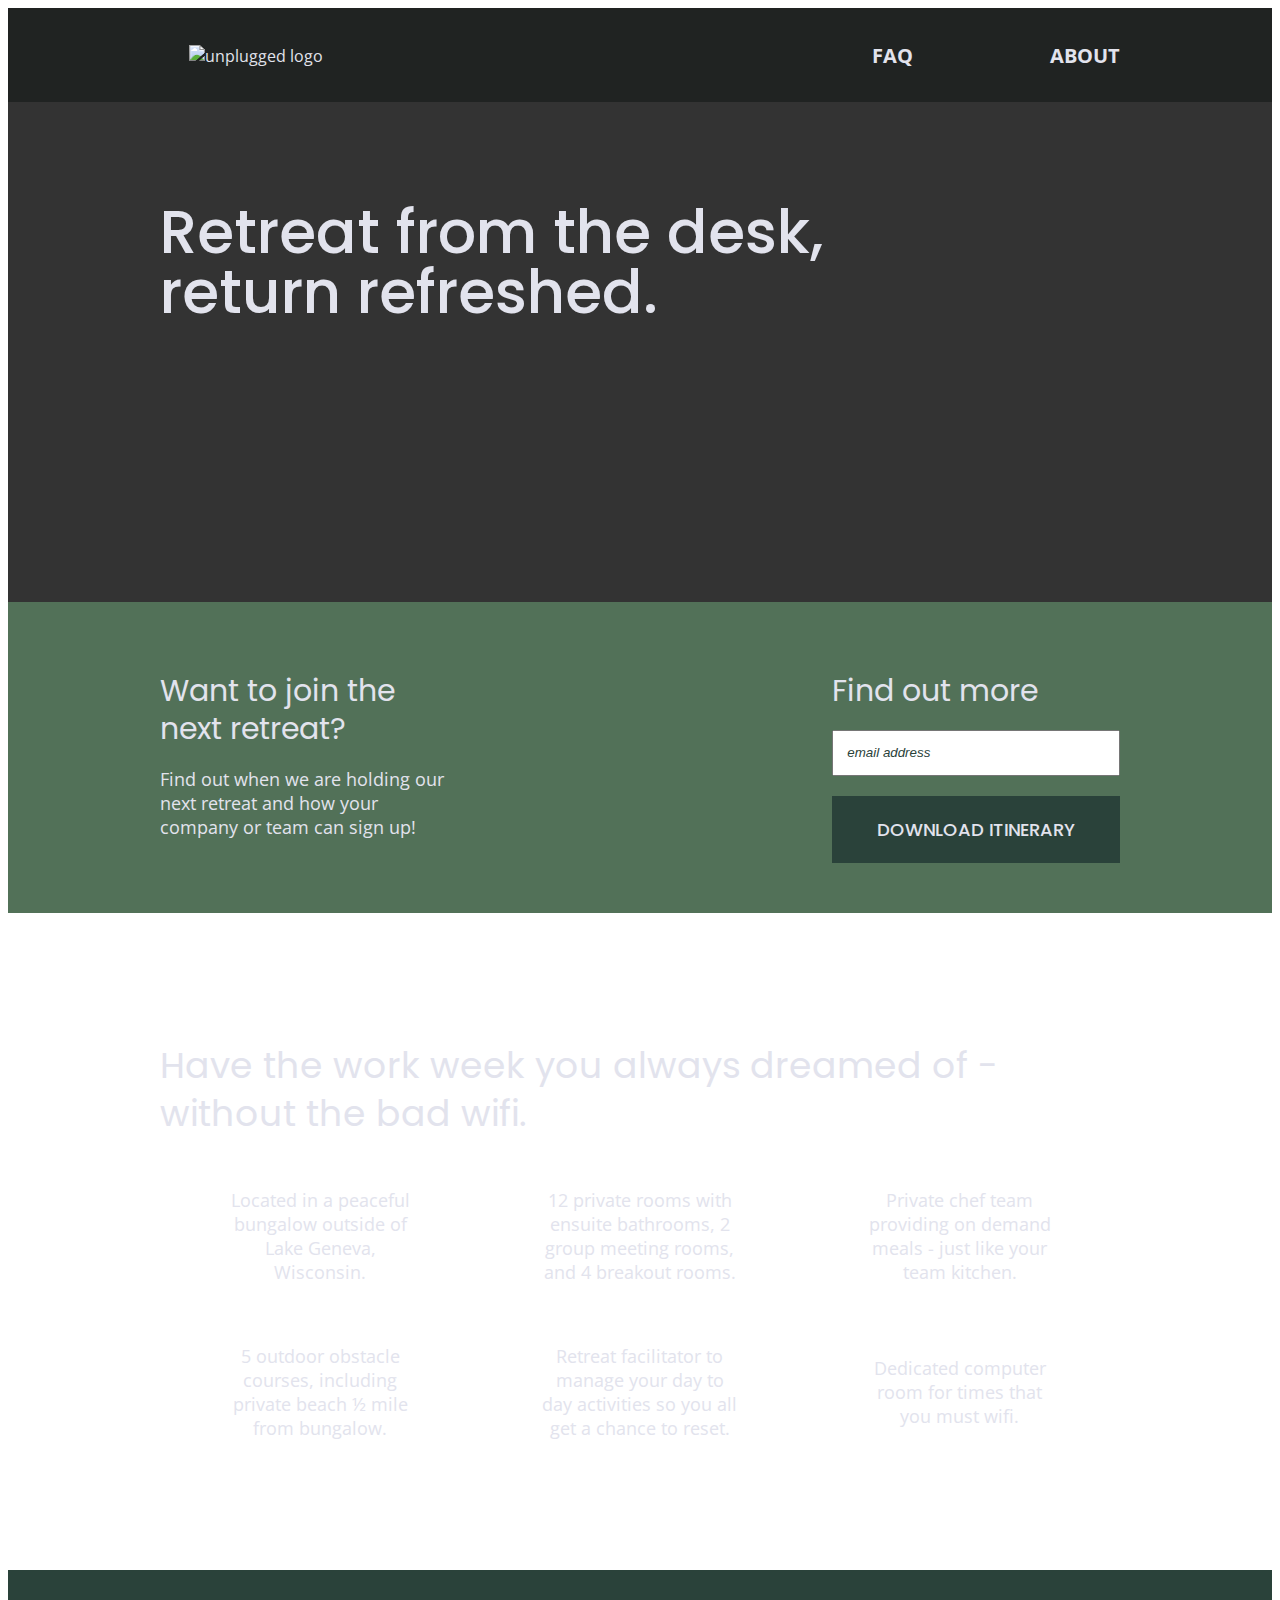
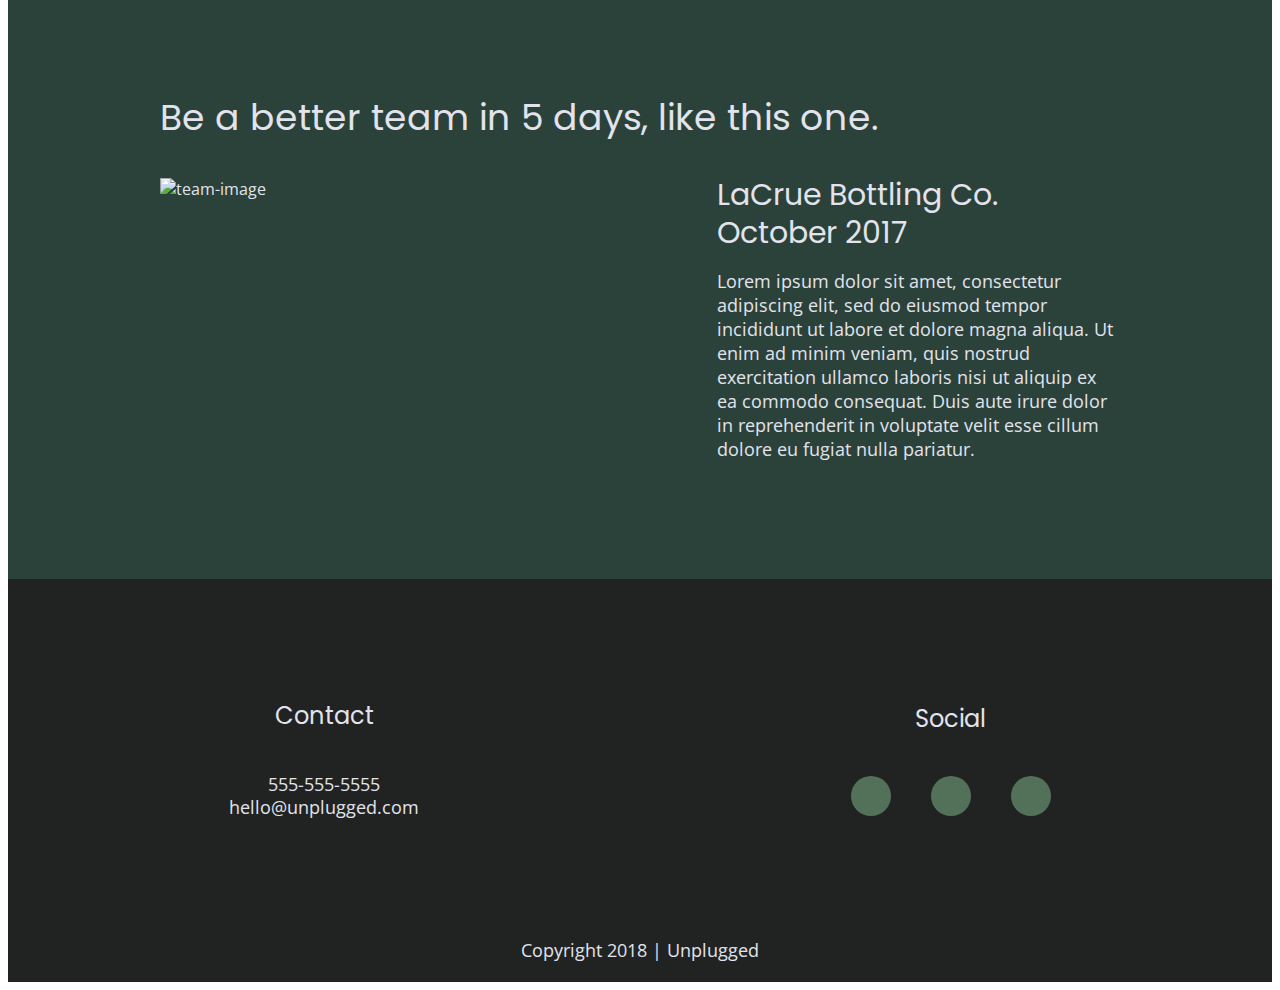
==== commit c0a1ef85: "Sweep of final editing details to CSS" ====
--- a/homepage/index.html
+++ b/homepage/index.html
@@ -111,13 +111,12 @@
 
       <section class="reviews">
         <div class="content-wrapper">
-       
-          <h2>Be a better team in 5 days, like this one.</h2>
+            <h2>Be a better team in 5 days, like this one.</h2>
           <article>
-            <div>
               <figure>
               <img src="img/review-team-image.jpg" alt="team-image"></a>
               </figure>
+              <div>
               <h3>LaCrue Bottling Co. October 2017</h3>
               <p>
                 Lorem ipsum dolor sit amet, consectetur adipiscing elit, sed do eiusmod tempor incididunt ut labore et dolore magna aliqua. Ut enim ad minim veniam, quis nostrud exercitation ullamco laboris nisi ut aliquip ex ea commodo consequat. Duis aute irure dolor in reprehenderit in voluptate velit esse cillum dolore eu fugiat nulla pariatur. 
--- a/homepage/css/main.css
+++ b/homepage/css/main.css
@@ -103,6 +103,8 @@
 ul,
 ol {
   list-style-type: none;
+  margin: none;
+  padding: none;
 }
 
 a {
@@ -564,7 +566,7 @@
 }
 
 header figure {
-    width: 30%;
+    width: 20%;
   }
 
 header nav {
@@ -726,6 +728,11 @@
         width: 100%;
     }
 
+ .faq h4, .faq p {
+  font-size: 0.875em;
+
+}
+
 /* ----------------- End of tablet styles -------------------*/
 
 
@@ -810,7 +817,8 @@
 
 .mission h2,
     .contact-section .content-wrapper h2 {
-        width: 95%
+        width: 95%;
+        font-size: 3em;
     }
 
 /*=====================================================================
